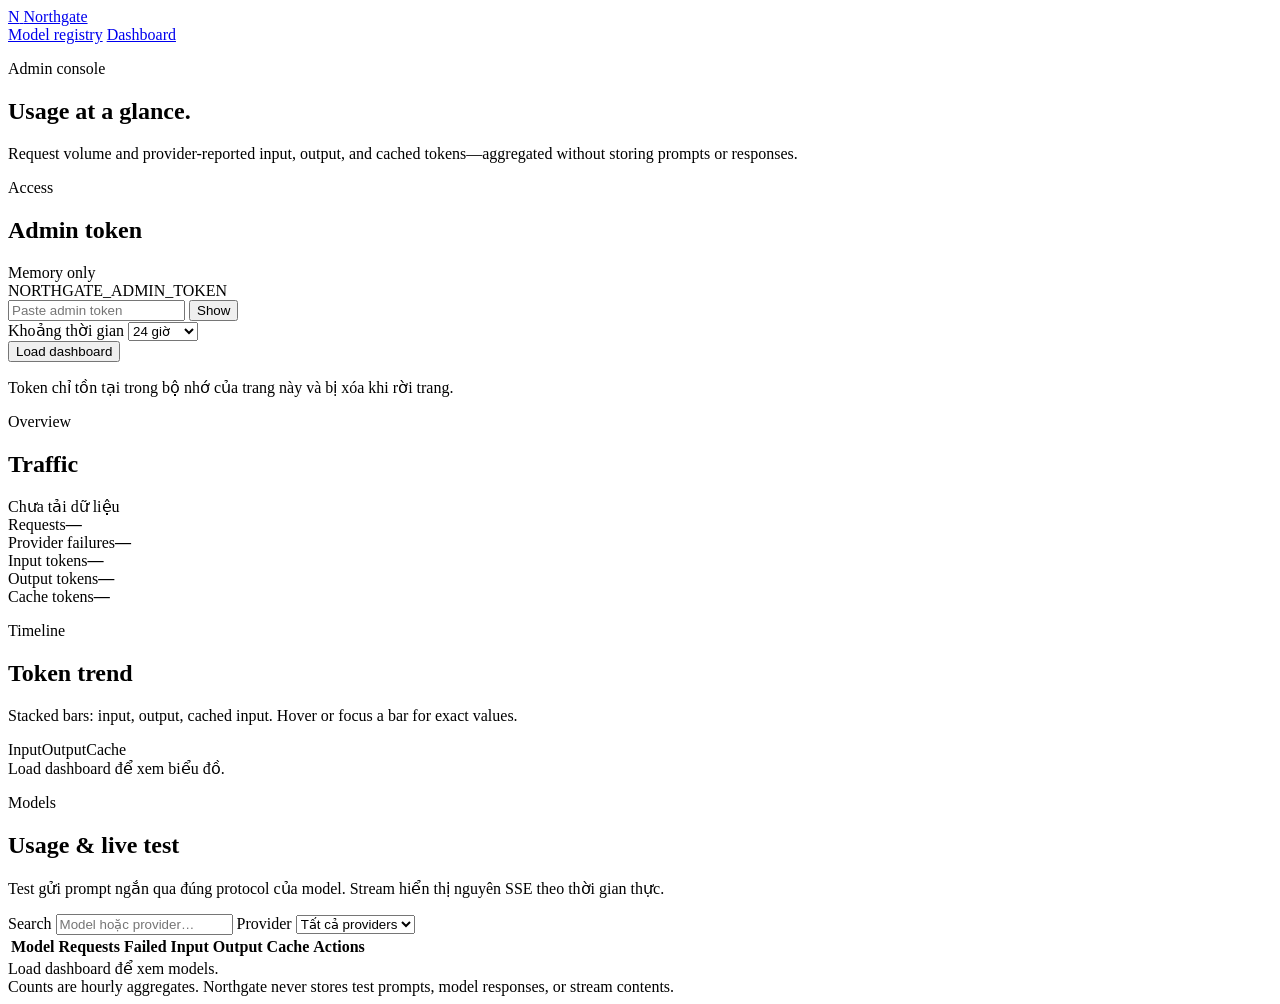
==== web/dashboard.html @ 6a41f0d4 "chore: import northgate gateway source (backup from VPS)" ====
<!doctype html>
<html lang="vi">
  <head>
    <meta charset="utf-8">
    <meta name="viewport" content="width=device-width, initial-scale=1">
    <meta name="color-scheme" content="light">
    <title>Northgate · Dashboard</title>
    <link rel="stylesheet" href="/style.css">
    <script defer src="/dashboard.js"></script>
  </head>
  <body>
    <header class="site-header">
      <div class="shell header-inner">
        <a class="brand" href="/" aria-label="Northgate home">
          <span class="brand-mark" aria-hidden="true">N</span>
          <span>Northgate</span>
        </a>
        <nav class="top-nav" aria-label="Admin navigation">
          <a href="/">Model registry</a>
          <a class="active" href="/dashboard" aria-current="page">Dashboard</a>
        </nav>
      </div>
    </header>

    <main class="shell dashboard-shell">
      <section class="intro dashboard-intro" aria-labelledby="page-title">
        <p class="eyebrow">Admin console</p>
        <h1 id="page-title">Usage at a glance.</h1>
        <p class="lede">Request volume and provider-reported input, output, and cached tokens—aggregated without storing prompts or responses.</p>
      </section>

      <section class="admin-token panel dashboard-access" aria-labelledby="token-title">
        <div class="panel-heading compact-heading">
          <div>
            <p class="step-kicker">Access</p>
            <h2 id="token-title">Admin token</h2>
          </div>
          <span class="memory-badge">Memory only</span>
        </div>
        <div class="dashboard-access-row">
          <div class="field token-field">
            <label for="admin-token">NORTHGATE_ADMIN_TOKEN</label>
            <div class="input-with-action">
              <input id="admin-token" type="password" autocomplete="off" spellcheck="false" placeholder="Paste admin token">
              <button id="toggle-admin-token" class="text-button" type="button" aria-controls="admin-token" aria-pressed="false">Show</button>
            </div>
          </div>
          <div class="field range-field">
            <label for="stats-range">Khoảng thời gian</label>
            <select id="stats-range">
              <option value="24h">24 giờ</option>
              <option value="7d">7 ngày</option>
              <option value="30d">30 ngày</option>
              <option value="90d">90 ngày</option>
            </select>
          </div>
          <button id="load-dashboard" class="primary-button dashboard-load" type="button">Load dashboard</button>
        </div>
        <p class="field-help">Token chỉ tồn tại trong bộ nhớ của trang này và bị xóa khi rời trang.</p>
        <div id="dashboard-error" class="alert error" role="alert" hidden></div>
      </section>

      <section aria-labelledby="overview-title">
        <div class="section-line">
          <div>
            <p class="step-kicker">Overview</p>
            <h2 id="overview-title">Traffic</h2>
          </div>
          <span id="updated-at" class="muted" aria-live="polite">Chưa tải dữ liệu</span>
        </div>
        <div class="metric-grid">
          <article class="metric-card"><span>Requests</span><strong id="metric-requests">—</strong></article>
          <article class="metric-card failed"><span>Provider failures</span><strong id="metric-failed">—</strong></article>
          <article class="metric-card input"><span>Input tokens</span><strong id="metric-input">—</strong></article>
          <article class="metric-card output"><span>Output tokens</span><strong id="metric-output">—</strong></article>
          <article class="metric-card cache"><span>Cache tokens</span><strong id="metric-cache">—</strong></article>
        </div>
      </section>

      <section class="panel chart-panel" aria-labelledby="trend-title">
        <div class="panel-heading">
          <div>
            <p class="step-kicker">Timeline</p>
            <h2 id="trend-title">Token trend</h2>
            <p class="muted">Stacked bars: input, output, cached input. Hover or focus a bar for exact values.</p>
          </div>
        </div>
        <div id="usage-chart" class="usage-chart" role="img" aria-label="Token usage over time"></div>
        <div class="chart-legend" aria-hidden="true">
          <span><i class="input"></i>Input</span><span><i class="output"></i>Output</span><span><i class="cache"></i>Cache</span>
        </div>
        <div id="chart-empty" class="empty-state">Load dashboard để xem biểu đồ.</div>
      </section>

      <section class="panel" aria-labelledby="models-title">
        <div class="panel-heading">
          <div>
            <p class="step-kicker">Models</p>
            <h2 id="models-title">Usage & live test</h2>
            <p class="muted">Test gửi prompt ngắn qua đúng protocol của model. Stream hiển thị nguyên SSE theo thời gian thực.</p>
          </div>
        </div>
        <div class="model-toolbar">
          <label class="model-search" for="model-search">
            <span>Search</span>
            <input id="model-search" type="search" autocomplete="off" spellcheck="false" placeholder="Model hoặc provider…">
          </label>
          <label class="model-provider-filter" for="provider-filter">
            <span>Provider</span>
            <select id="provider-filter">
              <option value="">Tất cả providers</option>
            </select>
          </label>
          <span id="model-filter-count" class="model-filter-count" aria-live="polite"></span>
        </div>
        <div id="model-action-error" class="alert error" role="alert" hidden></div>
        <div class="table-scroll">
          <table class="stats-table">
            <thead><tr><th>Model</th><th>Requests</th><th>Failed</th><th>Input</th><th>Output</th><th>Cache</th><th>Actions</th></tr></thead>
            <tbody id="model-stats-body"></tbody>
          </table>
        </div>
        <div id="models-empty" class="empty-state">Load dashboard để xem models.</div>
      </section>

      <section id="test-panel" class="panel test-panel" aria-labelledby="test-title" hidden>
        <div class="panel-heading">
          <div>
            <p class="step-kicker">Live response</p>
            <h2 id="test-title">Model test</h2>
            <p id="test-meta" class="muted"></p>
          </div>
          <button id="clear-test" class="secondary-button" type="button">Clear</button>
        </div>
        <div id="test-error" class="alert error" role="alert" hidden></div>
        <pre id="test-output" class="test-output" tabindex="0" aria-live="polite"></pre>
      </section>
    </main>

    <footer class="site-footer shell">Counts are hourly aggregates. Northgate never stores test prompts, model responses, or stream contents.</footer>
  </body>
</html>
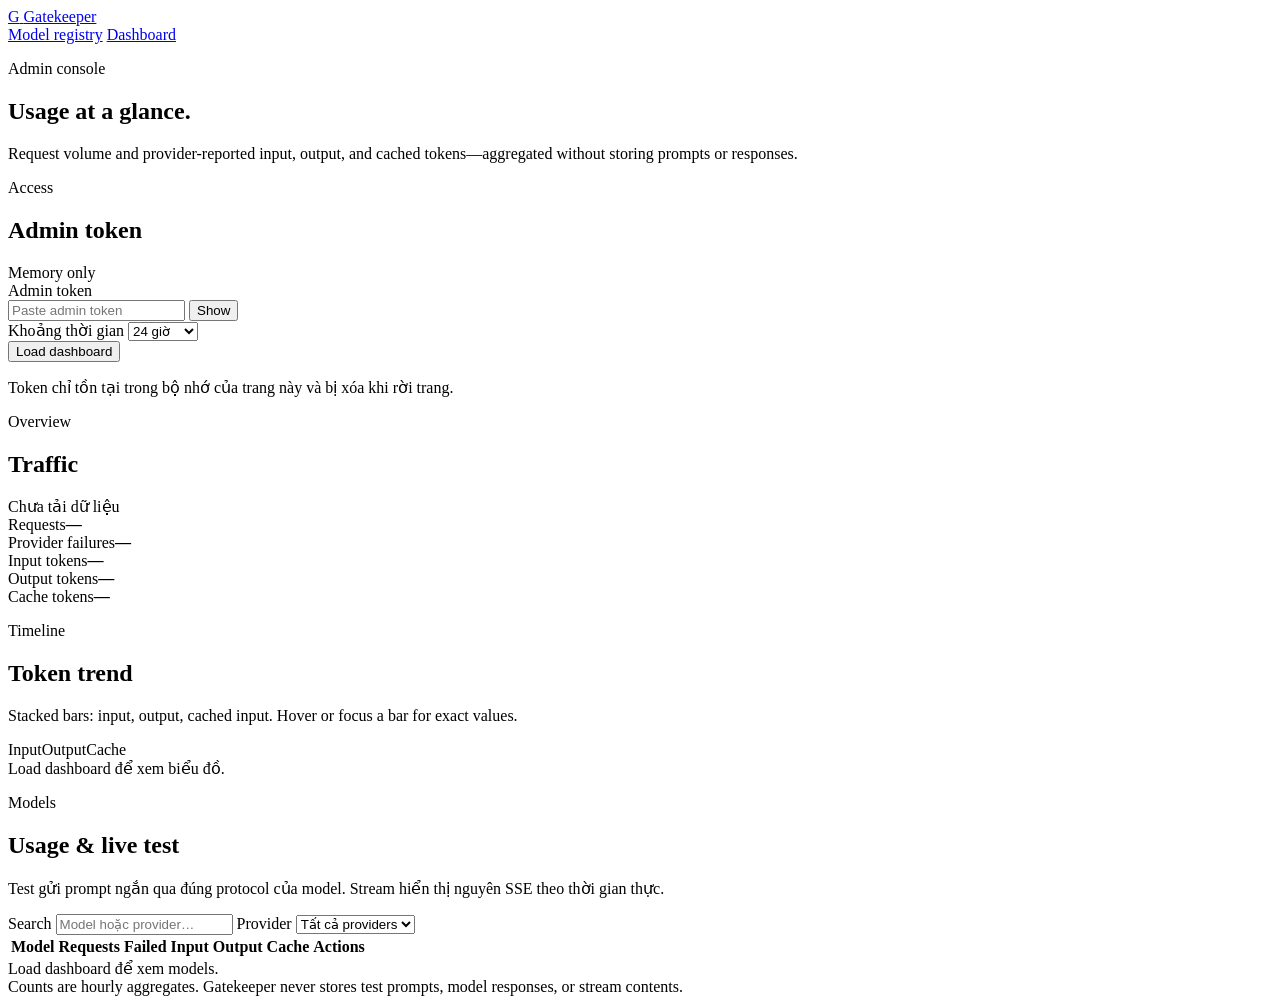
==== commit 7c954518: "web: show Gatekeeper branding in the admin UI (env vars, headers and binary keep the northgate name)" ====
--- a/web/dashboard.html
+++ b/web/dashboard.html
@@ -4,16 +4,16 @@
     <meta charset="utf-8">
     <meta name="viewport" content="width=device-width, initial-scale=1">
     <meta name="color-scheme" content="light">
-    <title>Northgate · Dashboard</title>
+    <title>Gatekeeper · Dashboard</title>
     <link rel="stylesheet" href="/style.css">
     <script defer src="/dashboard.js"></script>
   </head>
   <body>
     <header class="site-header">
       <div class="shell header-inner">
-        <a class="brand" href="/" aria-label="Northgate home">
-          <span class="brand-mark" aria-hidden="true">N</span>
-          <span>Northgate</span>
+        <a class="brand" href="/" aria-label="Gatekeeper home">
+          <span class="brand-mark" aria-hidden="true">G</span>
+          <span>Gatekeeper</span>
         </a>
         <nav class="top-nav" aria-label="Admin navigation">
           <a href="/">Model registry</a>
@@ -39,7 +39,7 @@
         </div>
         <div class="dashboard-access-row">
           <div class="field token-field">
-            <label for="admin-token">NORTHGATE_ADMIN_TOKEN</label>
+            <label for="admin-token">Admin token</label>
             <div class="input-with-action">
               <input id="admin-token" type="password" autocomplete="off" spellcheck="false" placeholder="Paste admin token">
               <button id="toggle-admin-token" class="text-button" type="button" aria-controls="admin-token" aria-pressed="false">Show</button>
@@ -137,6 +137,6 @@
       </section>
     </main>
 
-    <footer class="site-footer shell">Counts are hourly aggregates. Northgate never stores test prompts, model responses, or stream contents.</footer>
+    <footer class="site-footer shell">Counts are hourly aggregates. Gatekeeper never stores test prompts, model responses, or stream contents.</footer>
   </body>
 </html>
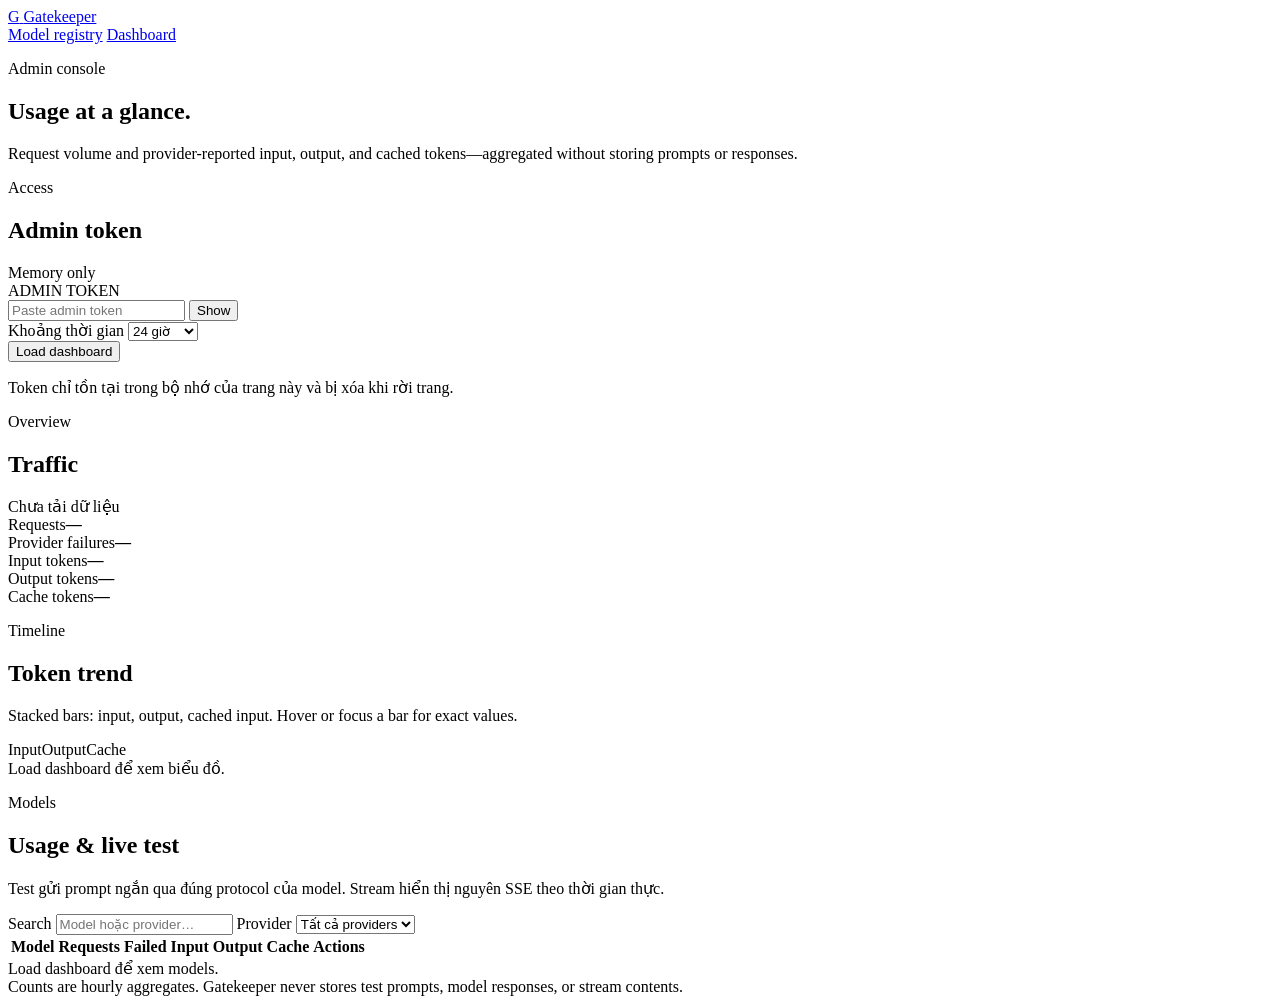
==== commit 06480a7e: "web: label the token field ADMIN TOKEN" ====
--- a/web/dashboard.html
+++ b/web/dashboard.html
@@ -39,7 +39,7 @@
         </div>
         <div class="dashboard-access-row">
           <div class="field token-field">
-            <label for="admin-token">Admin token</label>
+            <label for="admin-token">ADMIN TOKEN</label>
             <div class="input-with-action">
               <input id="admin-token" type="password" autocomplete="off" spellcheck="false" placeholder="Paste admin token">
               <button id="toggle-admin-token" class="text-button" type="button" aria-controls="admin-token" aria-pressed="false">Show</button>
